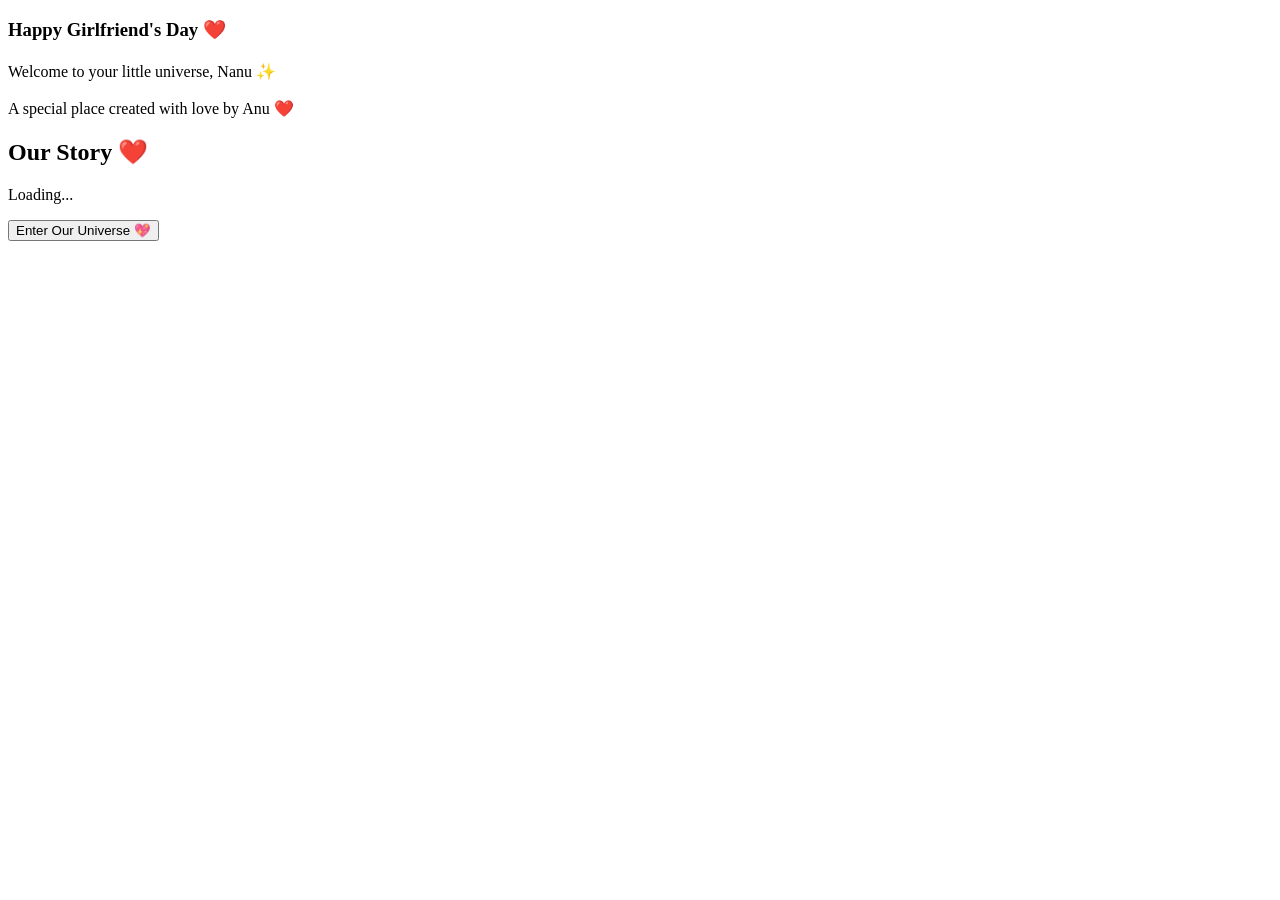
==== index.html @ 3e8bf65f "Create index.html" ====
<!DOCTYPE html>
<html lang="en">

<head>

<meta charset="UTF-8">
<meta name="viewport" content="width=device-width, initial-scale=1.0">

<title>Nanu's Universe ❤️</title>

<link rel="stylesheet" href="css/style.css">

</head>


<body>


<div class="background"></div>


<main class="card">

<h3>
Happy Girlfriend's Day ❤️
</h3>


<h1 id="typing"></h1>


<p>
Welcome to your little universe, Nanu ✨
<br><br>
A special place created with love by Anu ❤️
</p>



<div class="timer">

<h2>
Our Story ❤️
</h2>


<p id="counter">
Loading...
</p>


</div>



<button id="enter">

Enter Our Universe 💖

</button>


</main>



<script src="js/script.js"></script>


</body>

</html>
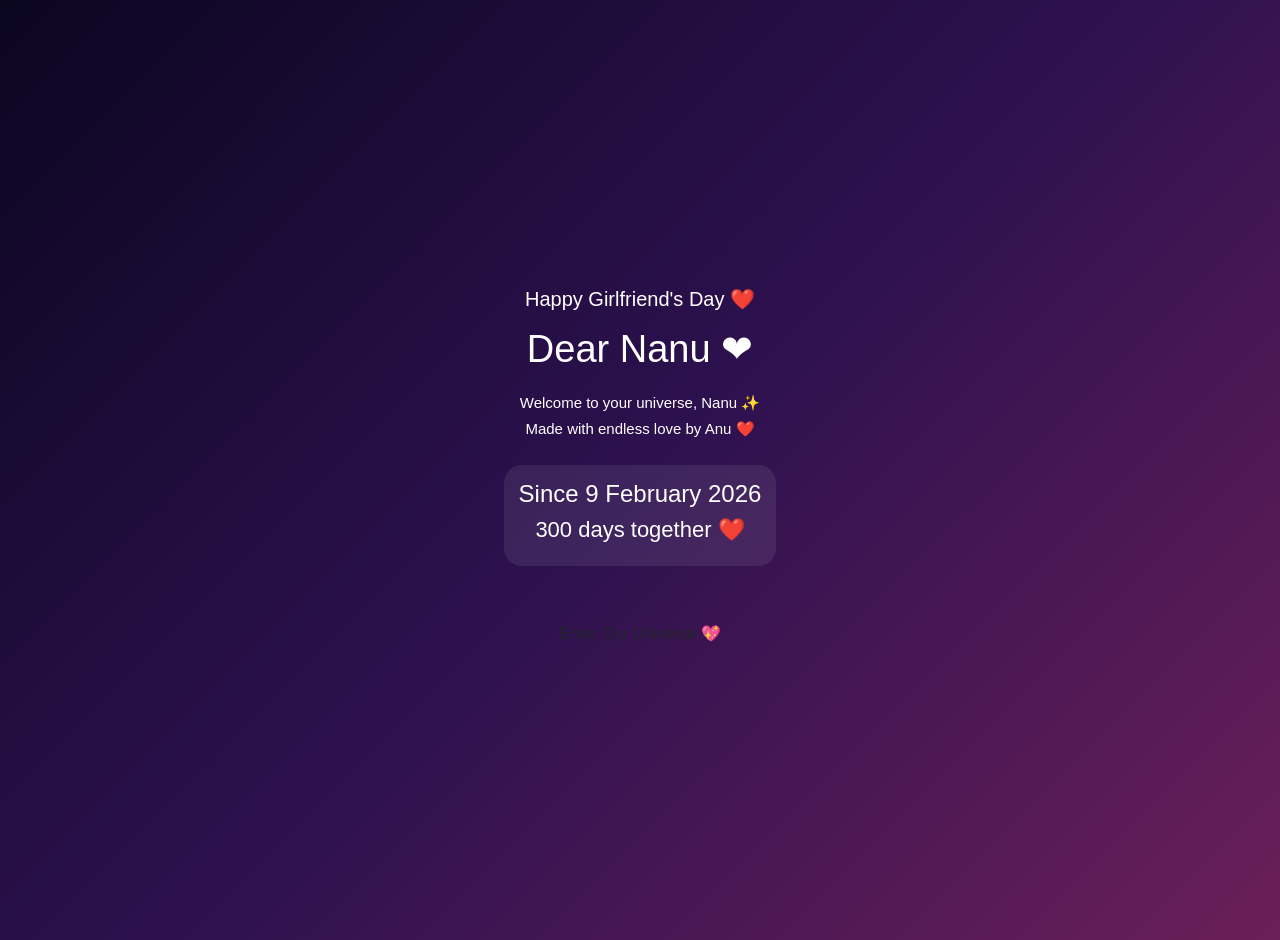
==== commit 5d0cd557: "Update index.html" ====
--- a/index.html
+++ b/index.html
@@ -4,68 +4,61 @@
 <head>
 
 <meta charset="UTF-8">
-<meta name="viewport" content="width=device-width, initial-scale=1.0">
+<meta name="viewport" content="width=device-width, initial-scale=1">
 
 <title>Nanu's Universe ❤️</title>
+
+<link href="https://cdn.jsdelivr.net/npm/bootstrap@5.3.7/dist/css/bootstrap.min.css" rel="stylesheet">
 
 <link rel="stylesheet" href="css/style.css">
 
 </head>
 
-
 <body>
 
+<div class="stars"></div>
 
-<div class="background"></div>
+<div class="moon"></div>
 
+<div class="container d-flex justify-content-center align-items-center vh-100">
 
-<main class="card">
+<div class="glass-card text-center">
 
-<h3>
+<h5 class="text-pink mb-3">
 Happy Girlfriend's Day ❤️
-</h3>
-
+</h5>
 
 <h1 id="typing"></h1>
 
+<p class="mt-3">
 
-<p>
-Welcome to your little universe, Nanu ✨
-<br><br>
-A special place created with love by Anu ❤️
+Welcome to your universe, Nanu ✨
+
+<br>
+
+Made with endless love by Anu ❤️
+
 </p>
 
+<div class="timer mt-4">
 
+<h4>Since 9 February 2026</h4>
 
-<div class="timer">
-
-<h2>
-Our Story ❤️
-</h2>
-
-
-<p id="counter">
-Loading...
-</p>
-
+<h2 id="counter"></h2>
 
 </div>
 
-
-
-<button id="enter">
+<a href="pages/home.html" class="btn btn-pink mt-4">
 
 Enter Our Universe 💖
 
-</button>
+</a>
 
+</div>
 
-</main>
-
-
+</div>
 
 <script src="js/script.js"></script>
-
 
 </body>
 
--- a/css/style.css
+++ b/css/style.css
@@ -0,0 +1,158 @@
+*{
+    margin:0;
+    padding:0;
+    box-sizing:border-box;
+}
+
+body{
+    min-height:100vh;
+    display:flex;
+    justify-content:center;
+    align-items:center;
+    padding:20px;
+    overflow:hidden;
+    font-family:Arial,Helvetica,sans-serif;
+    color:white;
+    background:linear-gradient(135deg,#0b0620,#2d114f,#6b1f59);
+}
+
+.background{
+    position:fixed;
+    inset:0;
+    background-image:
+        radial-gradient(white 1px,transparent 1px);
+    background-size:45px 45px;
+    opacity:.25;
+    animation:stars 45s linear infinite;
+}
+
+@keyframes stars{
+    from{
+        transform:translateY(0);
+    }
+    to{
+        transform:translateY(300px);
+    }
+}
+
+.background::after{
+    content:"";
+    position:absolute;
+    top:50px;
+    right:40px;
+    width:80px;
+    height:80px;
+    border-radius:50%;
+    background:#fff8cc;
+    box-shadow:0 0 40px #fff8cc;
+}
+
+.card{
+    position:relative;
+    z-index:2;
+    width:100%;
+    max-width:390px;
+    padding:30px 22px;
+    border-radius:25px;
+    background:rgba(255,255,255,.12);
+    backdrop-filter:blur(16px);
+    border:1px solid rgba(255,255,255,.2);
+    text-align:center;
+    animation:fadeIn .8s ease;
+}
+
+@keyframes fadeIn{
+    from{
+        opacity:0;
+        transform:translateY(25px);
+    }
+    to{
+        opacity:1;
+        transform:translateY(0);
+    }
+}
+
+h1{
+    font-size:38px;
+    margin-bottom:18px;
+}
+
+h2{
+    font-size:22px;
+}
+
+h3{
+    color:#ffb8d8;
+    margin-bottom:15px;
+}
+
+p{
+    line-height:1.7;
+    font-size:15px;
+}
+
+.timer{
+    margin:25px 0;
+    padding:15px;
+    border-radius:18px;
+    background:rgba(255,255,255,.08);
+}
+
+button{
+    width:100%;
+    margin-top:20px;
+    padding:15px;
+    border:none;
+    border-radius:30px;
+    background:#ff4f93;
+    color:white;
+    font-size:17px;
+    font-weight:bold;
+    cursor:pointer;
+}
+
+button:hover{
+    background:#ff2d7a;
+}
+
+.menu{
+    display:flex;
+    flex-direction:column;
+    gap:14px;
+    margin-top:25px;
+}
+
+.menu a{
+    display:block;
+    text-decoration:none;
+    color:white;
+    background:rgba(255,255,255,.10);
+    padding:15px;
+    border-radius:18px;
+    transition:.25s;
+}
+
+.menu a:hover{
+    background:#ff4f93;
+    transform:scale(1.03);
+}
+
+@media (max-width:480px){
+
+    body{
+        padding:15px;
+    }
+
+    .card{
+        padding:25px 18px;
+    }
+
+    h1{
+        font-size:30px;
+    }
+
+    h2{
+        font-size:20px;
+    }
+
+}
